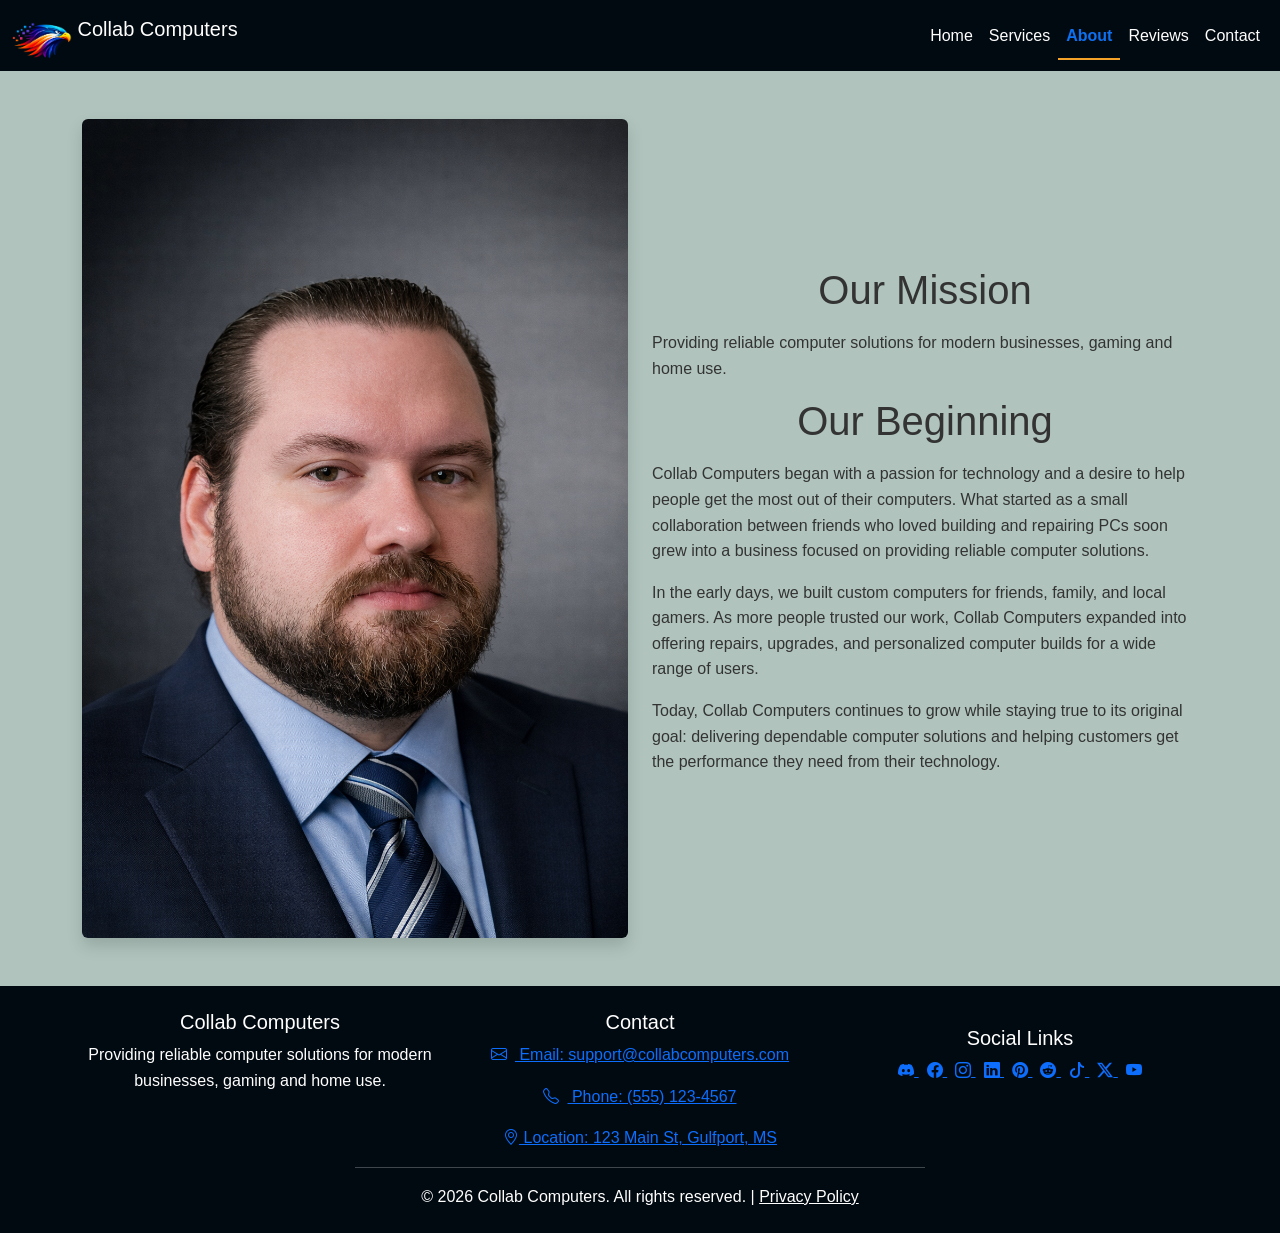
==== about.html @ 706b07ea "Initial JavaScript storefront setup." ====
<!DOCTYPE html>
<html lang="en">

<head>
    <meta charset="UTF-8">
    <meta name="viewport" content="width=device-width, initial-scale=1.0">
    <title>Collab Computers | About</title>

    <!-- bootstrap link -->
    <link href="https://cdn.jsdelivr.net/npm/bootstrap@5.3.0/dist/css/bootstrap.min.css" rel="stylesheet">

    <!-- bootstrap icon link -->
    <link rel="stylesheet" href="https://cdn.jsdelivr.net/npm/bootstrap-icons@1.11.0/font/bootstrap-icons.css">

    <link rel="stylesheet" href="style.css">
</head>

<body>

    <header>
        <nav class="navbar navbar-expand-lg custom-navbar">
            <div class="container-fluid">
                <a class="navbar-brand" href="index.html"><img src="assets/images/falcon-head-logo.png" alt="Logo"
                        width="60" height="40" class="d-inline-block align-text-top"> Collab Computers</a>
                <button class="navbar-toggler" type="button" data-bs-toggle="collapse" data-bs-target="#navbarNav"
                    aria-controls="navbarNav" aria-expanded="false" aria-label="Toggle navigation">
                    <span class="navbar-toggler-icon"></span>
                </button>
                <div class="collapse navbar-collapse" id="navbarNav">
                    <ul class="navbar-nav ms-auto">
                        <li class="nav-item">
                            <a class="nav-link" href="index.html">Home</a>
                        </li>
                        <li class="nav-item">
                            <a class="nav-link" href="services.html">Services</a>
                        </li>
                        <li class="nav-item">
                            <a class="nav-link active" aria-current="page" href="about.html">About</a>
                        </li>
                        <li class="nav-item">
                            <a class="nav-link" href="reviews.html">Reviews</a>
                        </li>
                        <li class="nav-item">
                            <a class="nav-link" href="contact.html">Contact</a>
                        </li>
                    </ul>
                </div>
            </div>
        </nav>
    </header>

    <main class="container">
        <section class="content-area py-5">

            <div class="row align-items-center">

                <!-- Founder Image -->
                <div class="col-md-6 text-center mb-4 mb-md-0">
                    <img src="assets/images/founder.png" class="img-fluid rounded shadow"
                        alt="Founder of Collab Computers">
                </div>

                <!-- Mission & Founder Story -->
                <div class="col-md-6">

                    <h1 class="mb-3 text-center">Our Mission</h1>

                    <p>
                        Providing reliable computer solutions for modern businesses, gaming and home use.
                    </p>

                    <h1 class="mb-3 text-center">Our Beginning</h1>

                    <p>
                        Collab Computers began with a passion for technology and a desire to help people
                        get the most out of their computers. What started as a small collaboration between
                        friends who loved building and repairing PCs soon grew into a business focused on
                        providing reliable computer solutions.
                    </p>

                    <p>
                        In the early days, we built custom computers for friends, family, and local gamers.
                        As more people trusted our work, Collab Computers expanded into offering repairs,
                        upgrades, and personalized computer builds for a wide range of users.
                    </p>

                    <p>
                        Today, Collab Computers continues to grow while staying true to its original goal:
                        delivering dependable computer solutions and helping customers get the performance
                        they need from their technology.
                    </p>

                </div>

            </div>


        </section>
    </main>

    <footer class="footer text-white mt-auto">

        <div class="container py-4 text-center">

            <div class="row justify-content-center">

                <div class="col-md-4">
                    <h5>Collab Computers</h5>
                    <p>Providing reliable computer solutions for modern businesses, gaming and home use.</p>
                </div>

                <div class="col-md-4">
                    <h5>Contact</h5>

                    <p>
                        <a href="mailto:support@collabcomputers.com">
                            <i class="bi-envelope"></i> Email: support@collabcomputers.com
                        </a>
                    </p>

                    <p>
                        <a href="tel:+15551234567" class="mb-0">
                            <i class="bi-telephone"></i> Phone: (555) 123-4567
                        </a>
                    </p>

                    <p>
                        <a href="https://www.google.com/maps/place/Your+Location" target="_blank" class="location-link">
                            <i class="bi bi-geo-alt"></i> Location: 123 Main St, Gulfport, MS
                        </a>
                    </p>
                </div>

                <div class="col-md-4 mt-3">
                    <h5>Social Links</h5>

                    <a href="https://discord.com" target="_blank" class="me-2">
                        <i class="bi bi-discord"></i>
                    </a>

                    <a href="https://facebook.com" target="_blank" class="me-2">
                        <i class="bi bi-facebook"></i>
                    </a>

                    <a href="https://instagram.com" target="_blank" class="me-2">
                        <i class="bi bi-instagram"></i>
                    </a>

                    <a href="https://linkedin.com" target="_blank" class="me-2">
                        <i class="bi bi-linkedin"></i>
                    </a>

                    <a href="https://pinterest.com" target="_blank" class="me-2">
                        <i class="bi bi-pinterest"></i>
                    </a>

                    <a href="https://reddit.com" target="_blank" class="me-2">
                        <i class="bi bi-reddit"></i>
                    </a>

                    <a href="https://tiktok.com" target="_blank" class="me-2">
                        <i class="bi bi-tiktok"></i>
                    </a>

                    <a href="https://twitter.com" target="_blank" class="me-2">
                        <i class="bi bi-twitter-x"></i>
                    </a>

                    <a href="https://youtube.com" target="_blank">
                        <i class="bi bi-youtube"></i>
                    </a>
                </div>

                <hr class="border-light w-50 mx-auto">

                <p class="mb-0">
                    &copy; 2026 Collab Computers. All rights reserved.
                    | <a href="privacy-policy.html" class="text-white">Privacy Policy</a>
                </p>
            </div>
        </div>
    </footer>

    <script src="https://cdn.jsdelivr.net/npm/bootstrap@5.3.0/dist/js/bootstrap.bundle.min.js"></script>
</body>

</html>
---- style.css ----
/* =========================
   1. CSS VARIABLES (THEME)
========================= */
:root {
    --primary-color: #020a11;    /* Navbar & Footer */
    --accent-color: #0e71f1;     /* Buttons & Highlights */
    --accent-color-2: #f5a328;   /* Hover Accent */
    --bg-light: #b0c4bd;         /* Page Background */
    --card-bg: #eedb9f;          /* Card Background */
    --text-main: #333333;        /* General Text */
    --text-light: #ffffff;       /* Light Text */
    --container-width: 1100px;
}


/* =========================
   2. RESET & BASE
========================= */
* {
    margin: 0;
    padding: 0;
    box-sizing: border-box;
}

body {
    font-family: 'Segoe UI', Roboto, Helvetica, Arial, sans-serif;
    line-height: 1.6;
    background-color: var(--bg-light);
    color: var(--text-main);

    display: flex;
    flex-direction: column;
    min-height: 100vh;
}


/* =========================
   3. NAVBAR
========================= */
.custom-navbar {
    background-color: var(--primary-color);
}

/* Navbar text */
.custom-navbar .navbar-brand,
.custom-navbar .nav-link {
    color: var(--text-light);
}

/* Active link */
.custom-navbar .nav-link.active {
    color: var(--accent-color) !important;
    font-weight: 600;
}

/* Hover */
.custom-navbar .nav-link:hover {
    color: var(--accent-color);
}

/* underline animation */
.custom-navbar .nav-link {
    position: relative;
}

.custom-navbar .nav-link::after {
    content: "";
    position: absolute;
    width: 0%;
    height: 2px;
    bottom: -4px;
    left: 0;
    background-color: var(--accent-color-2);
    transition: width 0.3s ease;
}

.custom-navbar .nav-link:hover::after,
.custom-navbar .nav-link.active::after {
    width: 100%;
}

/* navbar toggler */
.navbar-toggler {
    border-color: var(--text-light);
}

.navbar-toggler-icon {
    filter: invert(1);
}


/* =========================
   4. HERO SECTION
========================= */
.hero {
    background:
        linear-gradient(rgba(0,0,0,0.6), rgba(0,0,0,0.6)),
        url('https://images.pexels.com/photos/1714208/pexels-photo-1714208.jpeg');

    background-size: cover;
    background-position: center;

    min-height: 60vh;
    min-height: 60dvh;

    display: flex;
    align-items: center;
}

.hero h1,
.hero p {
    display: inline-block;
    text-shadow: 2px 2px 6px rgba(0,0,0,0.8);

    padding: 6px 12px;
    border-radius: 6px;
    background: rgba(0,0,0,0.35);
    backdrop-filter: blur(5px);
}

.hero h1 {
    font-size: clamp(2rem, 5vw, 3.5rem);
    margin-bottom: 15px;
}


/* =========================
   5. BUTTONS
========================= */
.btn,
.hero-btn {
    background-color: var(--accent-color);
    color: var(--text-light);

    border: none;
    padding: 12px 25px;
    border-radius: 50px;
    font-weight: bold;

    transition: all 0.3s ease;
}

.btn:hover,
.hero-btn:hover {
    background-color: var(--accent-color-2);
    color: var(--text-main);
    transform: scale(1.05);
}


/* =========================
   6. LAYOUT FIX (IMPORTANT)
========================= */
/* DO NOT override Bootstrap container */
.page-container {
    width: 90%;
    max-width: var(--container-width);
    margin: 0 auto;
    padding: 40px 0;
}


/* =========================
   7. CARDS (FIXED)
========================= */
.card {
    background: var(--card-bg);
    border: none;
    border-radius: 12px;
    overflow: hidden;

    box-shadow: 0 10px 30px rgba(0,0,0,0.08);
    transition: transform 0.3s ease;
}

.card:hover {
    transform: translateY(-8px) scale(1.02);
    box-shadow: 0 15px 40px rgba(0,0,0,0.15);
}

/* image fix */
.card-img-top {
    height: 200px;
    object-fit: cover;
}

/* ensure readable text */
.card-body {
    color: var(--text-main);
    text-align: center;
}


/* =========================
   8. MODALS
========================= */
.modal-content {
    background-color: var(--card-bg);
    color: var(--primary-color);
}


/* =========================
   9. FOOTER
========================= */
.footer {
    background: var(--primary-color);
    color: var(--text-light);
    width: 100%;
}


/* =========================
   10. UTILITIES
========================= */
.bi-envelope,
.bi-telephone {
    margin-right: 0.5rem;
}


/* =========================
   11. RESPONSIVE
========================= */
@media (max-width: 992px) {
    .card-grid {
        grid-template-columns: repeat(2, 1fr);
    }
}

@media (max-width: 600px) {
    .card-grid {
        grid-template-columns: 1fr;
    }

    .hero {
        height: 50vh;
    }
}
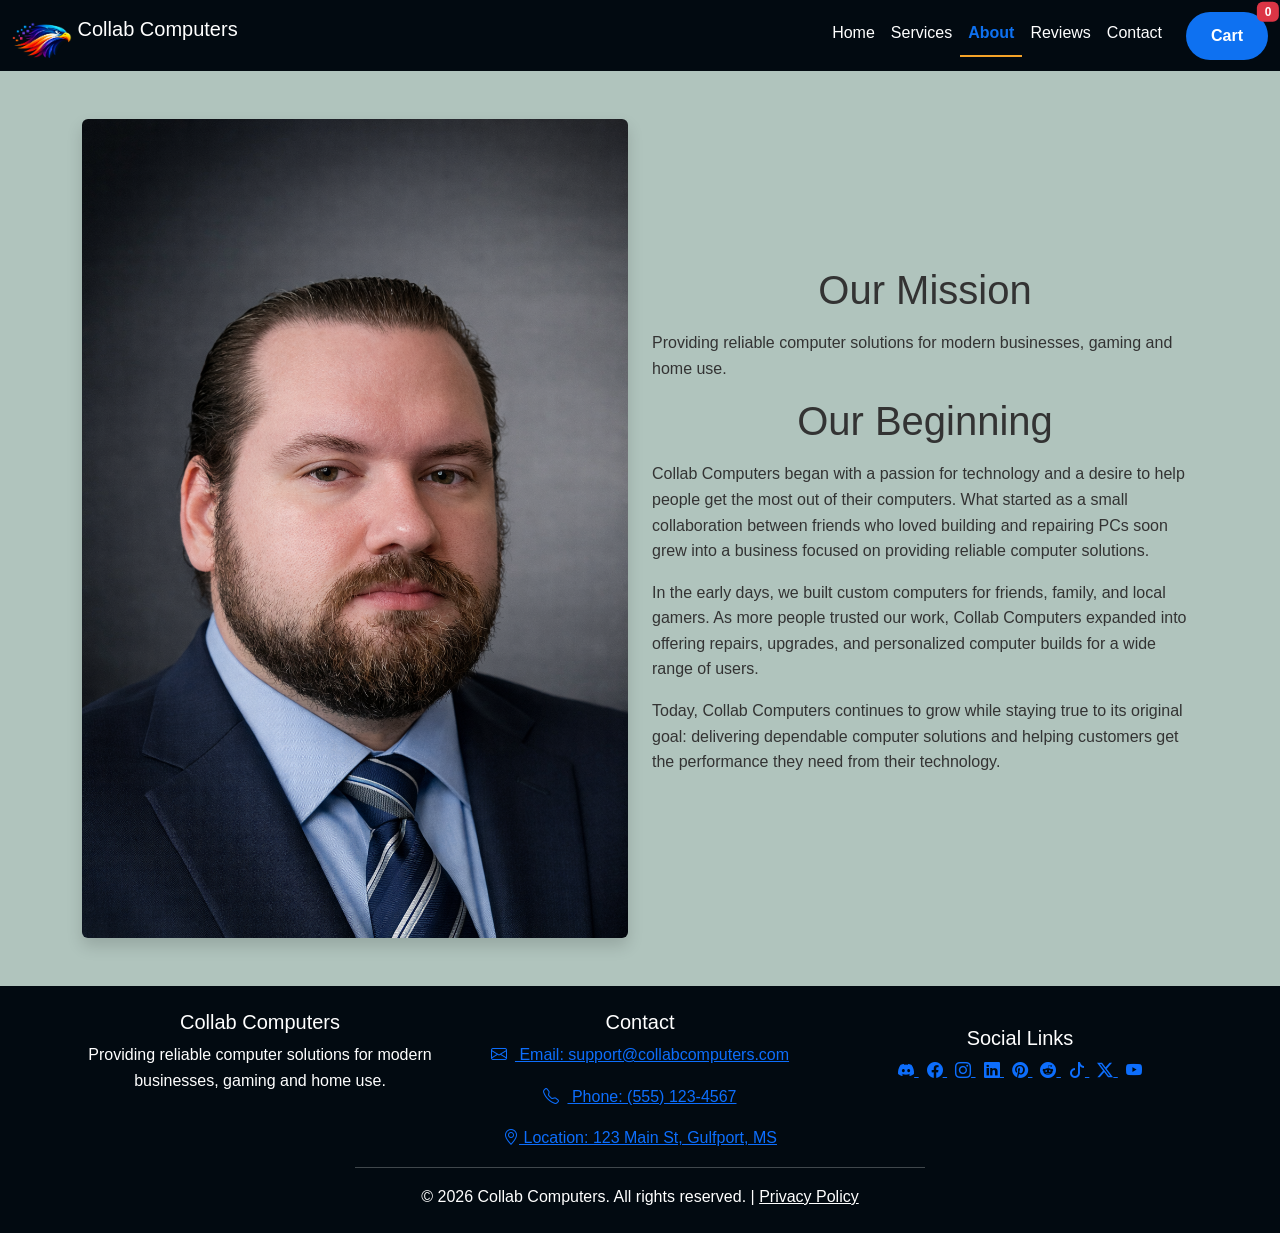
==== commit a4200e8f: "Added cart to each page." ====
--- a/about.html
+++ b/about.html
@@ -43,6 +43,20 @@
                         <li class="nav-item">
                             <a class="nav-link" href="contact.html">Contact</a>
                         </li>
+                        <li class="nav-item ms-3">
+                            <a href="cart.html" class="btn btn-outline-light position-relative">
+
+                                Cart
+
+                                <span id="cart-count"
+                                    class="badge bg-danger position-absolute top-0 start-100 translate-middle">
+
+                                    0
+
+                                </span>
+
+                            </a>
+                        </li>
                     </ul>
                 </div>
             </div>
@@ -182,6 +196,7 @@
     </footer>
 
     <script src="https://cdn.jsdelivr.net/npm/bootstrap@5.3.0/dist/js/bootstrap.bundle.min.js"></script>
+    <script src="cart.js" defer></script>
 </body>
 
 </html>
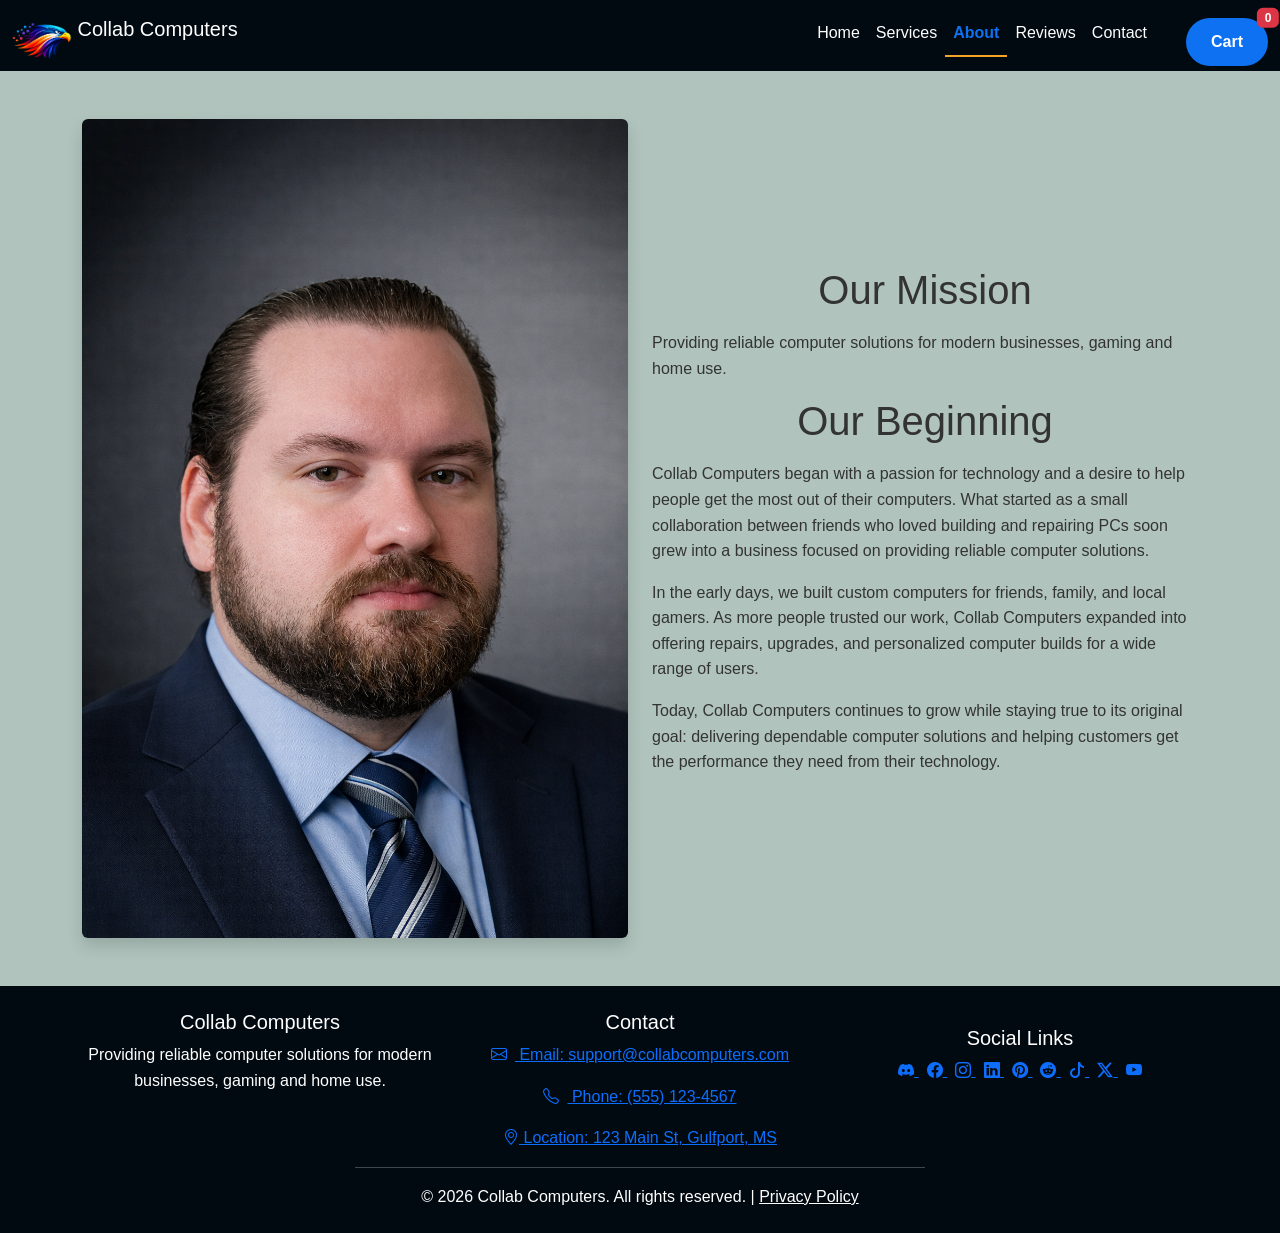
==== commit 64bbd2cb: "Wired the checkout and clear cart buttons while updating the display of the cart.html page along wit" ====
--- a/about.html
+++ b/about.html
@@ -44,7 +44,7 @@
                             <a class="nav-link" href="contact.html">Contact</a>
                         </li>
                         <li class="nav-item ms-3">
-                            <a href="cart.html" class="btn btn-outline-light position-relative">
+                            <a href="cart.html" class="btn btn-primary position-relative cart-nav-btn">
 
                                 Cart
 
